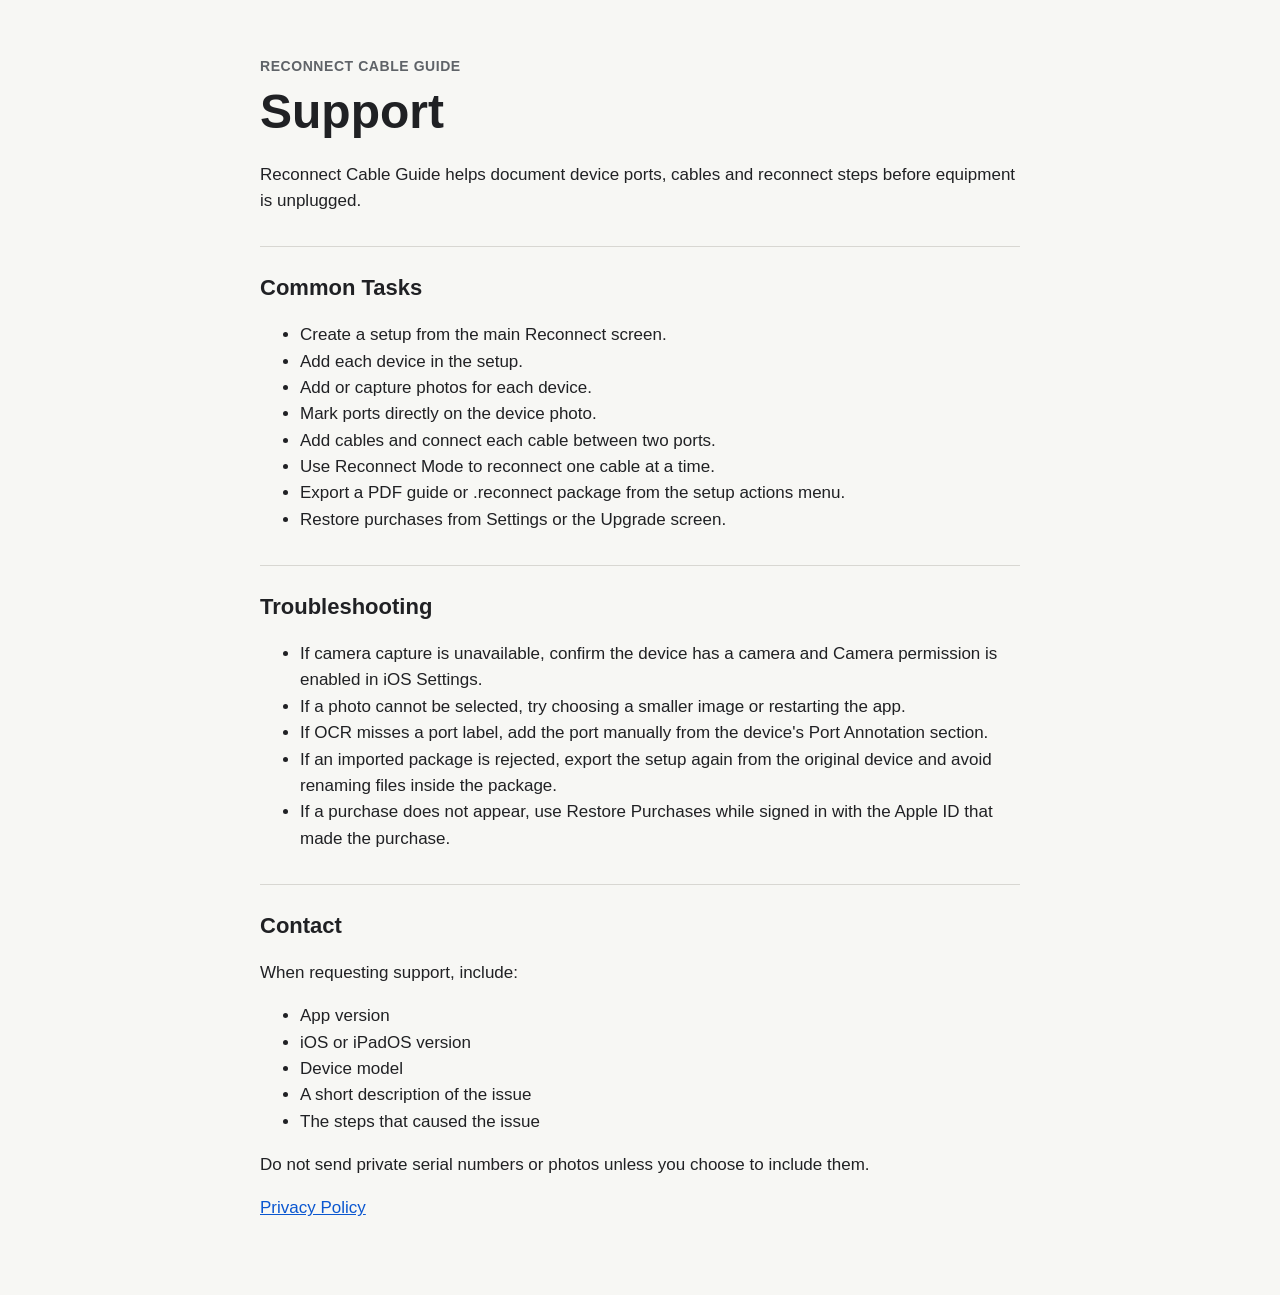
==== docs/support/index.html @ 9d774c7b "initial" ====
<!doctype html>
<html lang="en">
<head>
  <meta charset="utf-8">
  <meta name="viewport" content="width=device-width, initial-scale=1">
  <title>Support - Reconnect Cable Guide</title>
  <link rel="stylesheet" href="../assets/site.css">
</head>
<body>
  <main class="page">
    <p class="eyebrow">Reconnect Cable Guide</p>
    <h1>Support</h1>
    <p>
      Reconnect Cable Guide helps document device ports, cables and reconnect
      steps before equipment is unplugged.
    </p>

    <h2>Common Tasks</h2>
    <ul>
      <li>Create a setup from the main Reconnect screen.</li>
      <li>Add each device in the setup.</li>
      <li>Add or capture photos for each device.</li>
      <li>Mark ports directly on the device photo.</li>
      <li>Add cables and connect each cable between two ports.</li>
      <li>Use Reconnect Mode to reconnect one cable at a time.</li>
      <li>Export a PDF guide or .reconnect package from the setup actions menu.</li>
      <li>Restore purchases from Settings or the Upgrade screen.</li>
    </ul>

    <h2>Troubleshooting</h2>
    <ul>
      <li>If camera capture is unavailable, confirm the device has a camera and Camera permission is enabled in iOS Settings.</li>
      <li>If a photo cannot be selected, try choosing a smaller image or restarting the app.</li>
      <li>If OCR misses a port label, add the port manually from the device's Port Annotation section.</li>
      <li>If an imported package is rejected, export the setup again from the original device and avoid renaming files inside the package.</li>
      <li>If a purchase does not appear, use Restore Purchases while signed in with the Apple ID that made the purchase.</li>
    </ul>

    <h2>Contact</h2>
    <p>When requesting support, include:</p>
    <ul>
      <li>App version</li>
      <li>iOS or iPadOS version</li>
      <li>Device model</li>
      <li>A short description of the issue</li>
      <li>The steps that caused the issue</li>
    </ul>
    <p>
      Do not send private serial numbers or photos unless you choose to include
      them.
    </p>

    <p class="muted"><a href="../privacy-policy/">Privacy Policy</a></p>
  </main>
</body>
</html>
---- docs/assets/site.css ----
:root {
  color-scheme: light dark;
  --bg: #f7f7f4;
  --text: #202124;
  --muted: #5f6368;
  --border: #d8d7d2;
  --link: #0b57d0;
  --panel: #ffffff;
}

@media (prefers-color-scheme: dark) {
  :root {
    --bg: #121212;
    --text: #f1f3f4;
    --muted: #bdc1c6;
    --border: #3c4043;
    --link: #8ab4f8;
    --panel: #1e1f20;
  }
}

* {
  box-sizing: border-box;
}

body {
  margin: 0;
  background: var(--bg);
  color: var(--text);
  font: 17px/1.55 -apple-system, BlinkMacSystemFont, "Segoe UI", sans-serif;
}

.page {
  width: min(760px, calc(100% - 32px));
  margin: 0 auto;
  padding: 56px 0;
}

.eyebrow {
  color: var(--muted);
  font-size: 14px;
  font-weight: 700;
  letter-spacing: 0.04em;
  margin: 0 0 8px;
  text-transform: uppercase;
}

h1 {
  font-size: clamp(32px, 6vw, 48px);
  line-height: 1.08;
  margin: 0 0 24px;
}

h2 {
  border-top: 1px solid var(--border);
  font-size: 22px;
  margin: 32px 0 12px;
  padding-top: 24px;
}

p,
li {
  color: var(--text);
}

.updated,
.muted {
  color: var(--muted);
}

.links {
  display: flex;
  flex-wrap: wrap;
  gap: 12px;
  margin-top: 28px;
}

a {
  color: var(--link);
}

.links a {
  background: var(--panel);
  border: 1px solid var(--border);
  border-radius: 8px;
  color: var(--text);
  display: inline-block;
  font-weight: 700;
  padding: 12px 16px;
  text-decoration: none;
}
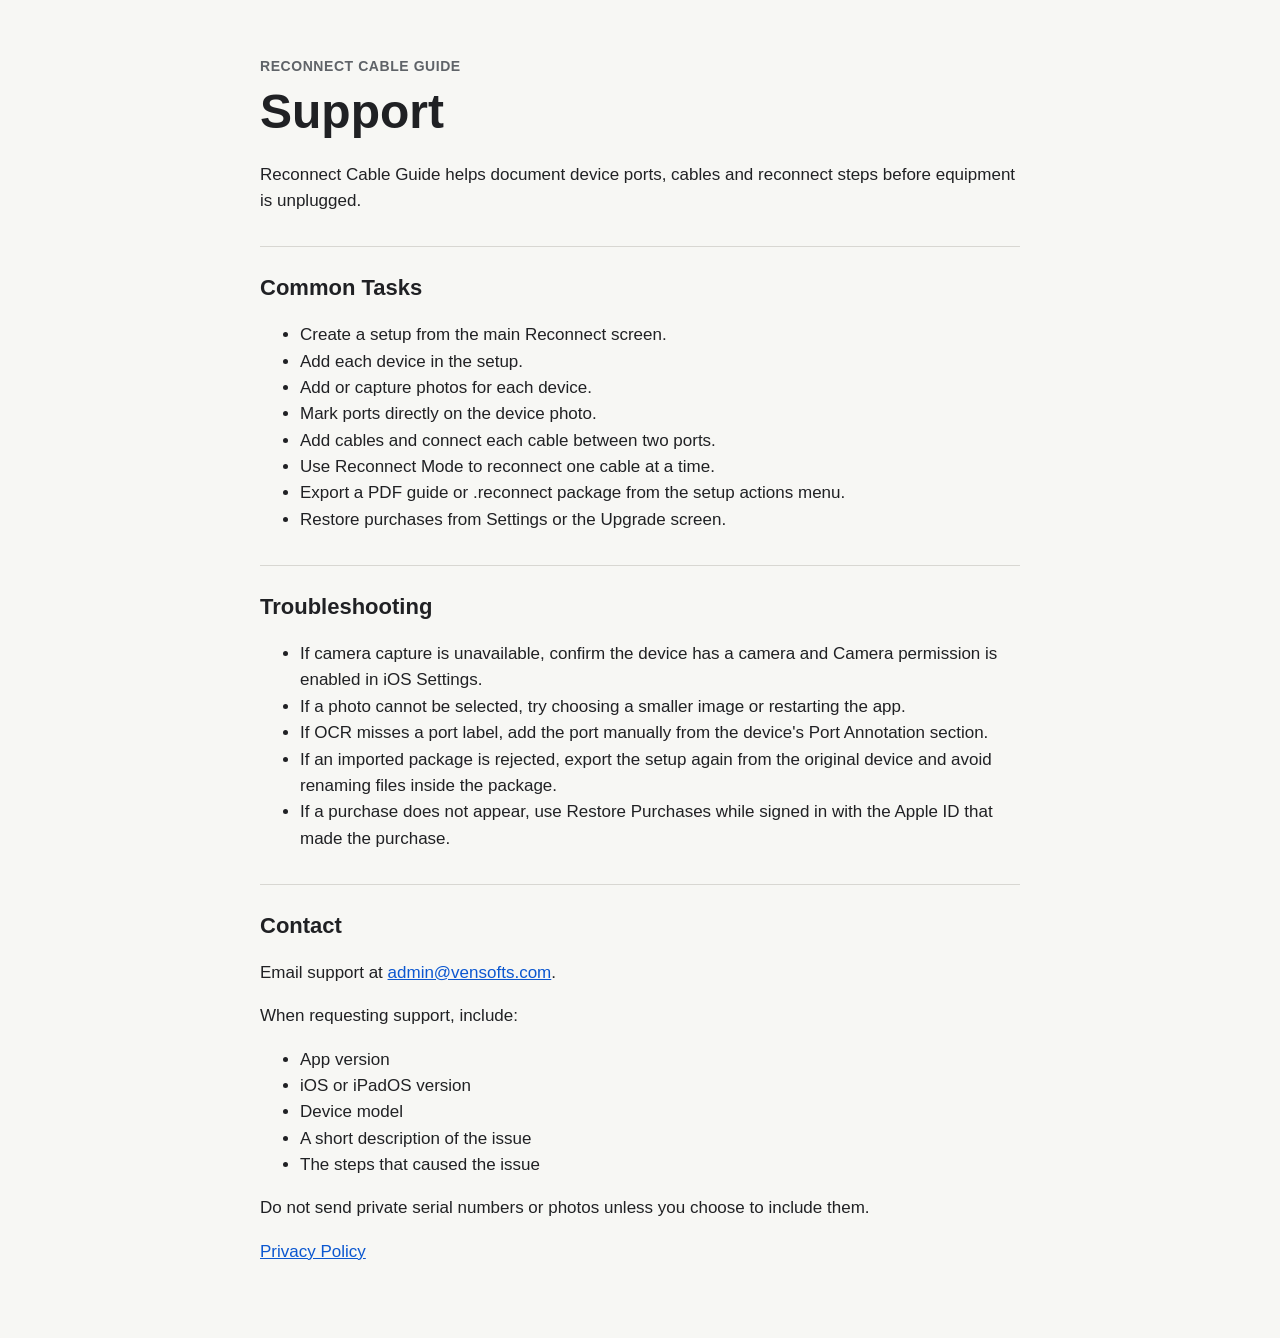
==== commit 90990002: "email update" ====
--- a/docs/support/index.html
+++ b/docs/support/index.html
@@ -37,6 +37,7 @@
     </ul>
 
     <h2>Contact</h2>
+    <p>Email support at <a href="mailto:admin@vensofts.com">admin@vensofts.com</a>.</p>
     <p>When requesting support, include:</p>
     <ul>
       <li>App version</li>
